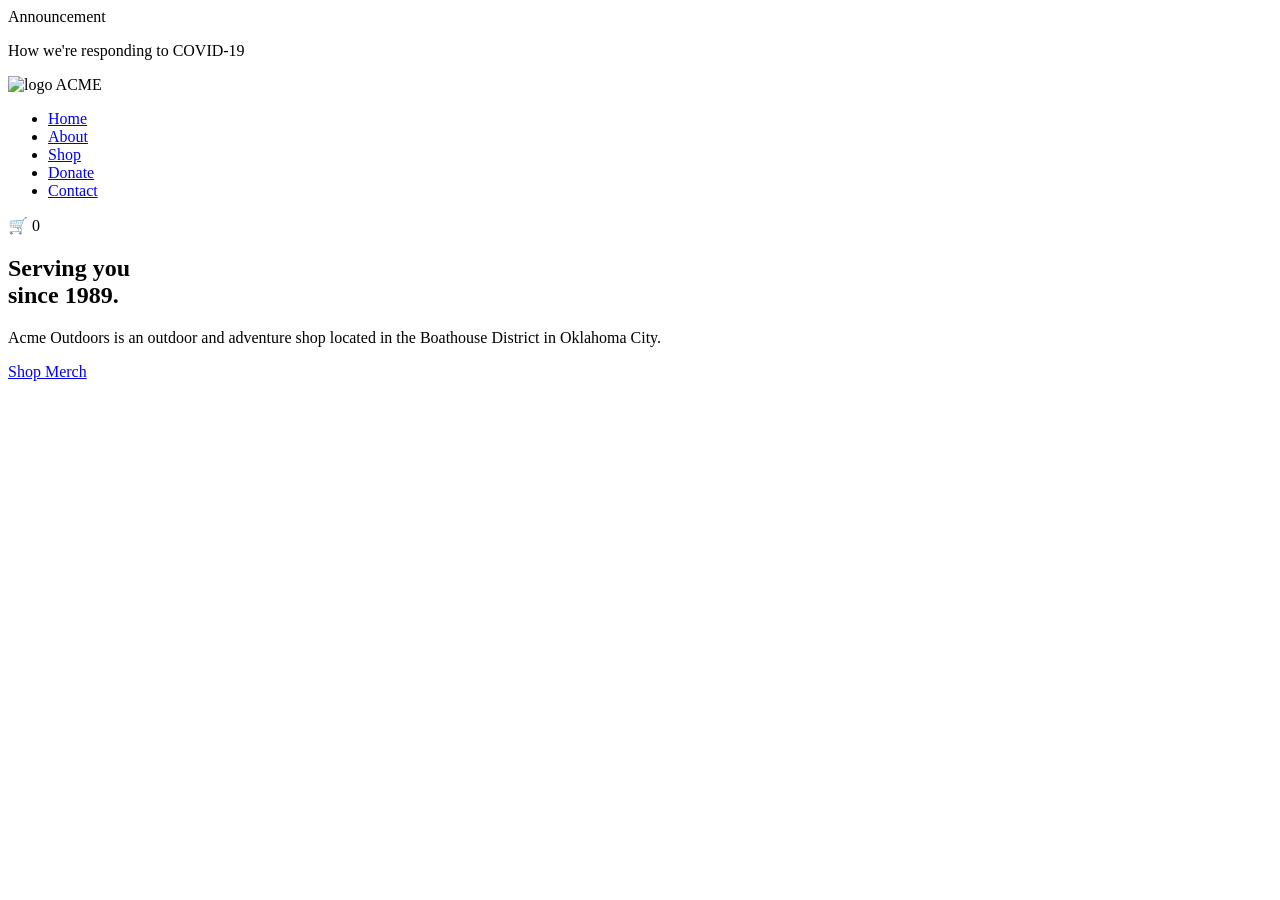
==== index.html @ 32c7735b "Add files via upload" ====
<!DOCTYPE html>
<html lang="en">
<head>
<meta charset="UTF-8">
<meta name="viewport" content="width=device-width, initial-scale=1.0">
<title>Biznus Template</title>
<link rel="stylesheet" href="style.css">
</head>

<body>

<!-- Announcement -->
<div class="announcement">
    <span class="badge">Announcement</span>
    <p>How we're responding to COVID-19</p>
</div>

<!-- Header -->
<header>

<div class="logo">
    <img src="logo.svg.png" alt="logo">
    <span>ACME</span>
</div>

<nav>
<ul>
<li><a href="#">Home</a></li>
<li><a href="#">About</a></li>
<li><a href="#">Shop</a></li>
<li><a href="#">Donate</a></li>
<li><a href="#">Contact</a></li>
</ul>
</nav>

<div class="cart">
🛒
<span class="cart-count">0</span>
</div>

</header>


<!-- Hero Section -->

<section class="hero">

<div class="hero-content">

<h1>
Serving you <br>
since <strong>1989.</strong>
</h1>

<p>
Acme Outdoors is an outdoor and adventure shop located in the Boathouse District in Oklahoma City.
</p>

<a href="#" class="btn">Shop Merch</a>

</div>

</section>

</body>
</html>
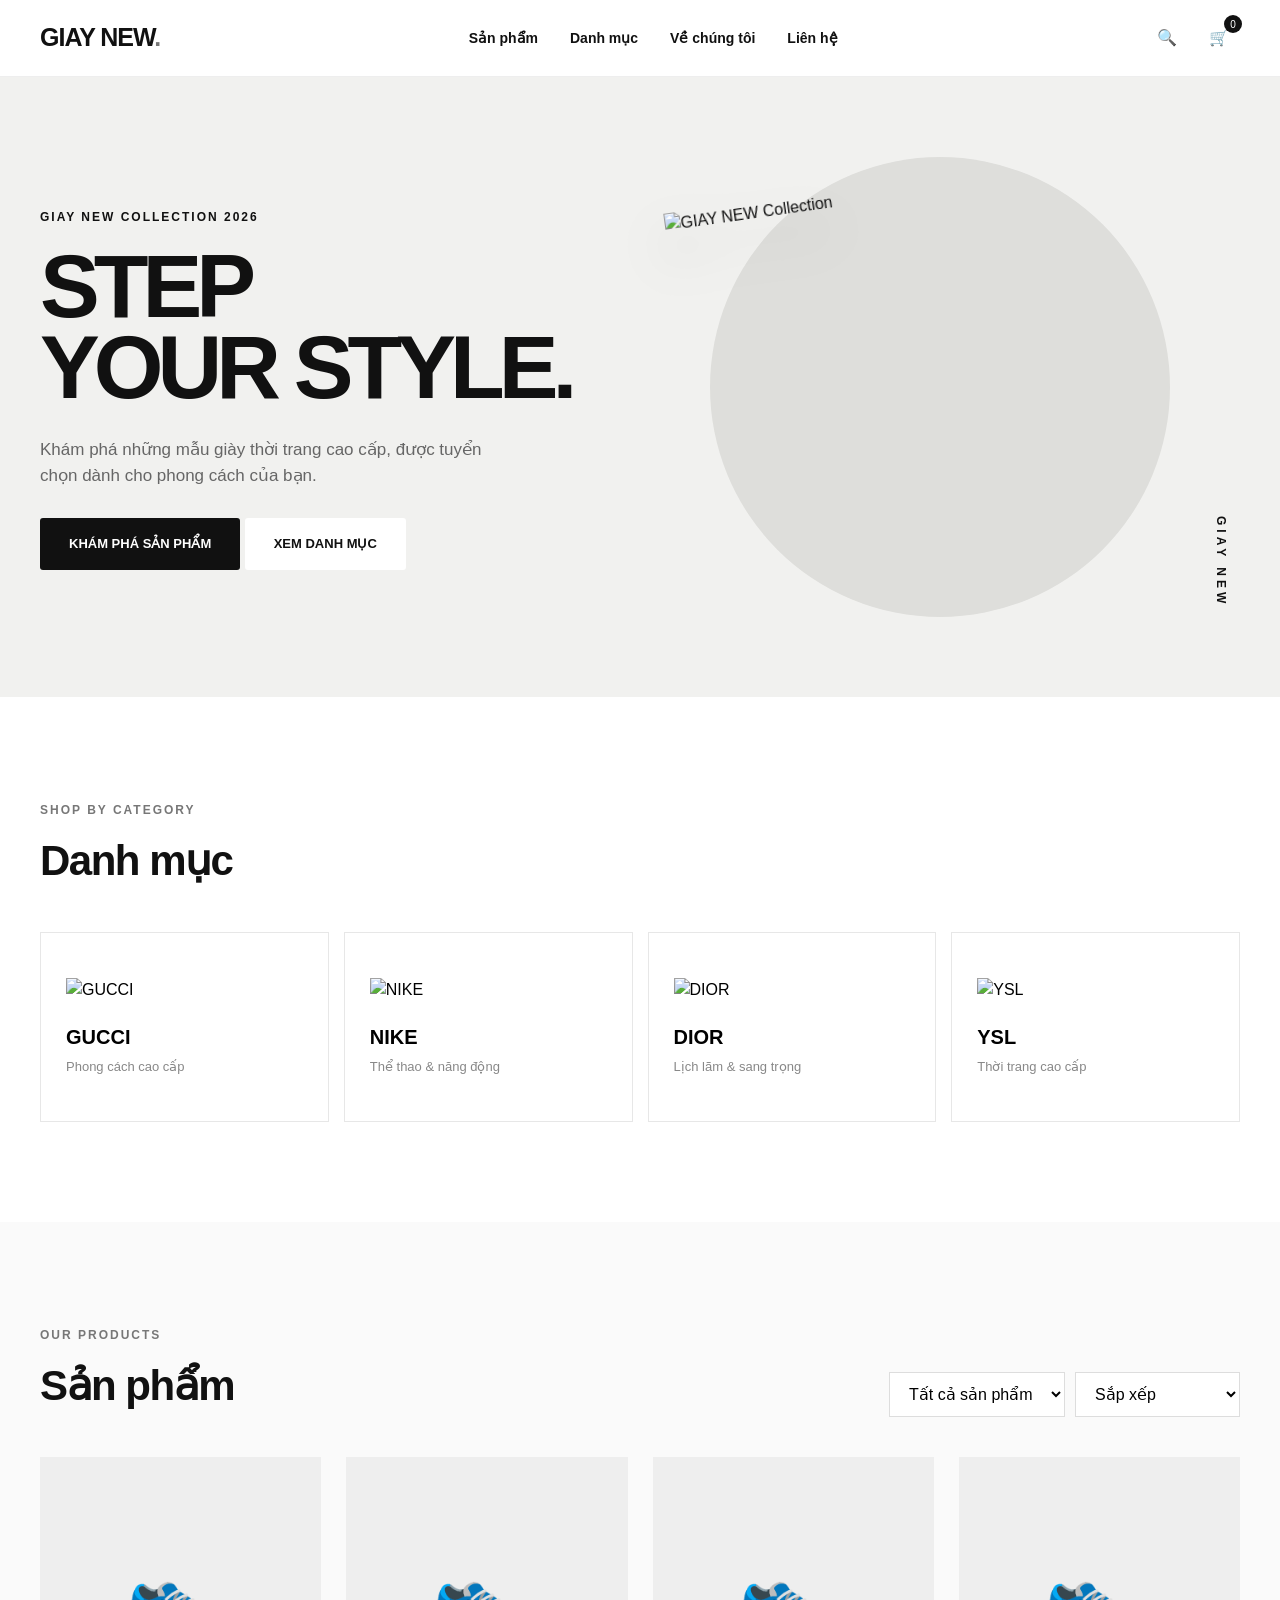
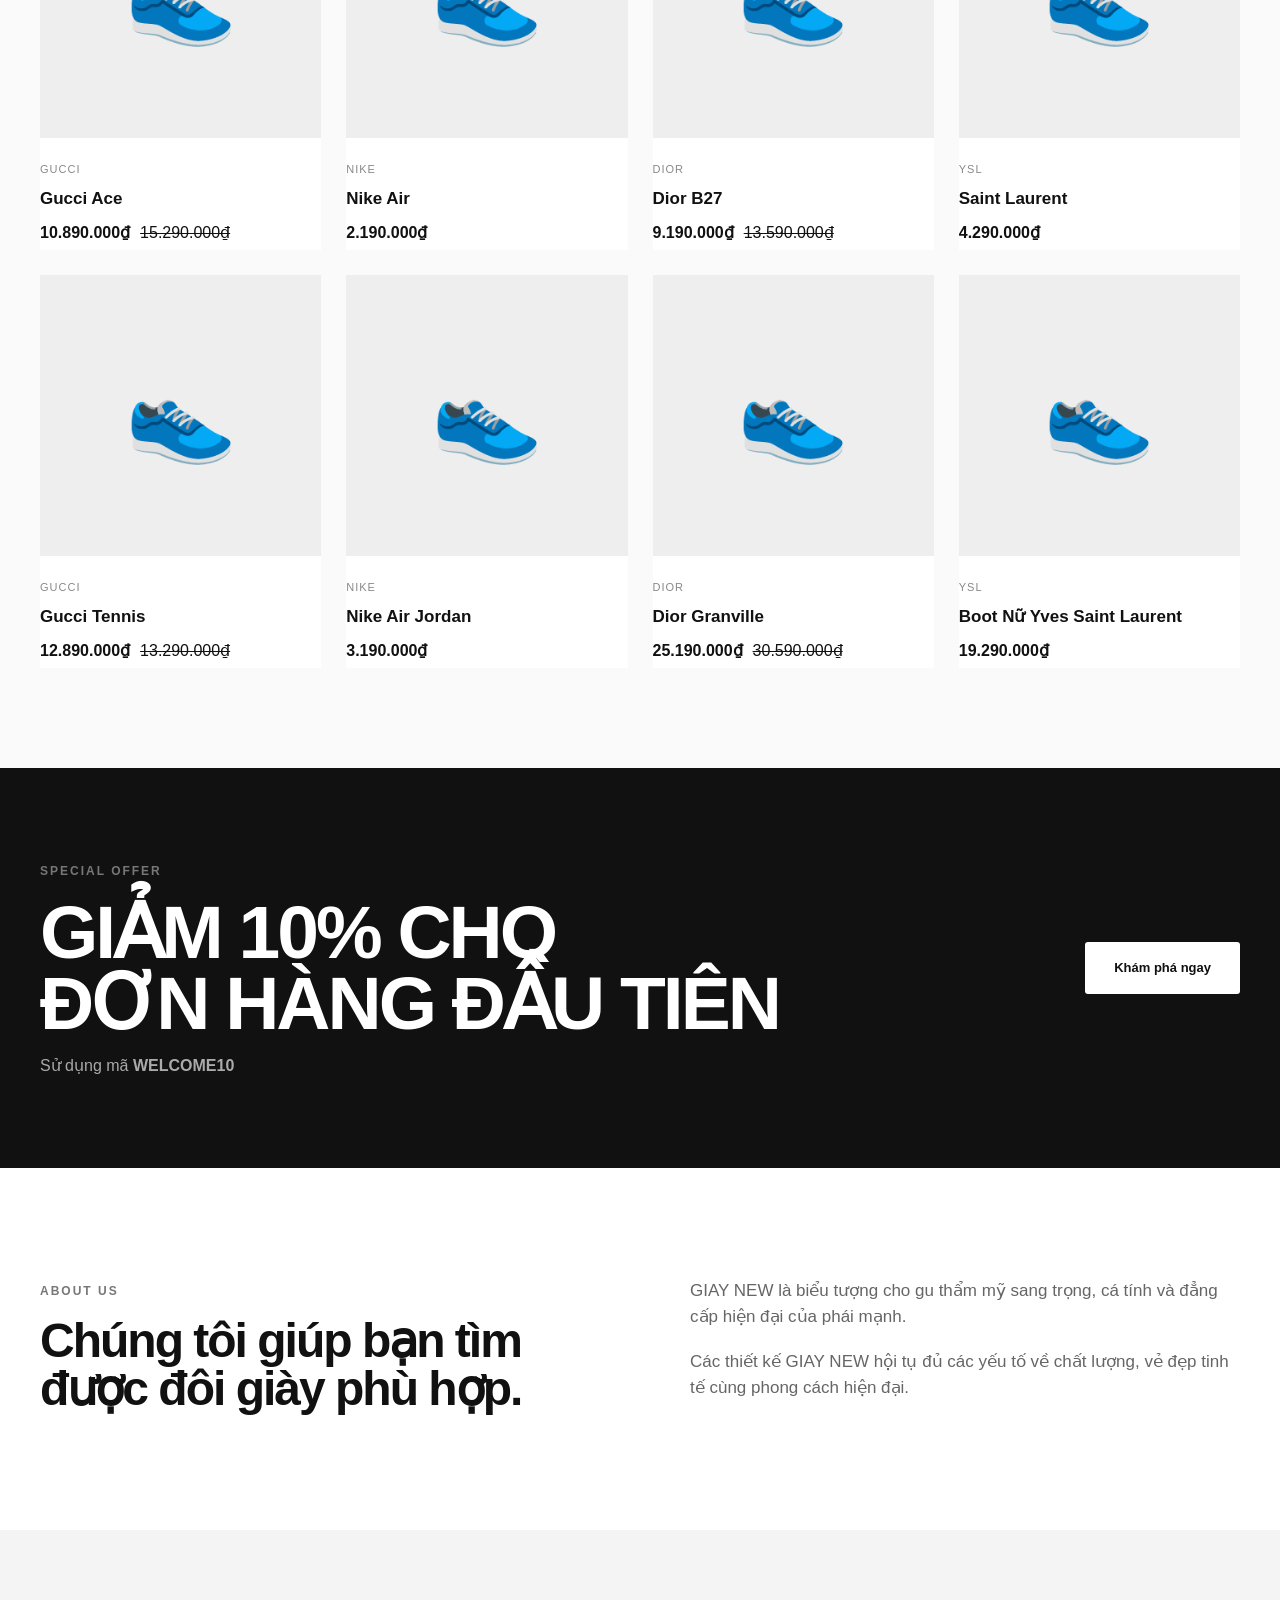
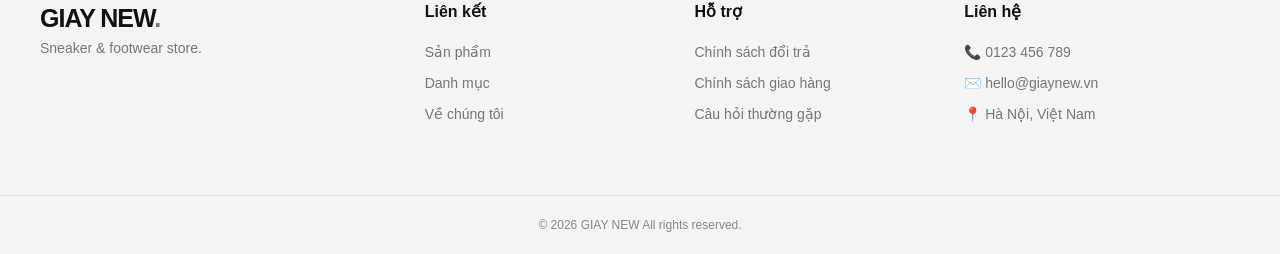
==== commit 25b7d97c: "Add files via upload" ====
--- a/index.html
+++ b/index.html
@@ -1,66 +1,564 @@
 <!DOCTYPE html>
-<html lang="en">
+<html lang="vi">
 <head>
-<meta charset="UTF-8">
-<meta name="viewport" content="width=device-width, initial-scale=1.0">
-<title>Biznus Template</title>
-<link rel="stylesheet" href="style.css">
+  <meta charset="UTF-8">
+  <meta name="viewport" content="width=device-width, initial-scale=1.0">
+
+  <title>GIAY NEW - Giày chính hãng</title>
+
+  <meta
+    name="description"
+    content="GIAY NEW - Cửa hàng giày thể thao, sneaker và thời trang."
+  >
+
+  <link rel="stylesheet" href="style.css">
 </head>
 
 <body>
 
-<!-- Announcement -->
-<div class="announcement">
-    <span class="badge">Announcement</span>
-    <p>How we're responding to COVID-19</p>
-</div>
-
-<!-- Header -->
-<header>
-
-<div class="logo">
-    <img src="logo.svg.png" alt="logo">
-    <span>ACME</span>
-</div>
-
-<nav>
-<ul>
-<li><a href="#">Home</a></li>
-<li><a href="#">About</a></li>
-<li><a href="#">Shop</a></li>
-<li><a href="#">Donate</a></li>
-<li><a href="#">Contact</a></li>
-</ul>
-</nav>
-
-<div class="cart">
-🛒
-<span class="cart-count">0</span>
-</div>
-
-</header>
-
-
-<!-- Hero Section -->
-
+  <!-- ================= HEADER ================= -->
+  <header class="header">
+    <div class="container header-inner">
+
+      <a href="#" class="logo" onclick="goHome()">
+        GIAY NEW<span>.</span>
+      </a>
+
+      <nav class="nav">
+        <a href="#products">Sản phẩm</a>
+        <a href="#categories">Danh mục</a>
+        <a href="#about">Về chúng tôi</a>
+        <a href="#contact">Liên hệ</a>
+      </nav>
+
+      <div class="header-actions">
+
+        <button
+          class="icon-btn"
+          id="searchBtn"
+          aria-label="Tìm kiếm"
+        >
+          🔍
+        </button>
+
+        <button class="cart-btn" id="cartBtn">
+          🛒
+          <span id="cartCount">0</span>
+        </button>
+
+      </div>
+
+    </div>
+  </header>
+
+
+  <!-- ================= SEARCH ================= -->
+  <div class="search-box" id="searchBox">
+
+    <div class="container search-inner">
+
+      <input
+        type="text"
+        id="searchInput"
+        placeholder="Tìm tên giày..."
+        autocomplete="off"
+      >
+
+      <button id="closeSearch">✕</button>
+
+    </div>
+
+  </div>
+
+
+  <!-- ================= HERO ================= -->
 <section class="hero">
-
-<div class="hero-content">
-
-<h1>
-Serving you <br>
-since <strong>1989.</strong>
-</h1>
-
-<p>
-Acme Outdoors is an outdoor and adventure shop located in the Boathouse District in Oklahoma City.
-</p>
-
-<a href="#" class="btn">Shop Merch</a>
-
-</div>
-
+  <div class="container hero-inner">
+
+    <div class="hero-content">
+
+      <span class="hero-label">
+        GIAY NEW COLLECTION 2026
+      </span>
+
+      <h1>
+        STEP<br>
+        <strong>YOUR STYLE.</strong>
+      </h1>
+
+      <p>
+        Khám phá những mẫu giày thời trang cao cấp,
+        được tuyển chọn dành cho phong cách của bạn.
+      </p>
+
+      <div class="hero-buttons">
+        <a href="#products" class="btn btn-dark">
+          KHÁM PHÁ SẢN PHẨM
+        </a>
+
+        <a href="#categories" class="btn btn-light">
+          XEM DANH MỤC
+        </a>
+      </div>
+
+    </div>
+
+
+    <div class="hero-shoe">
+
+      <div class="hero-circle"></div>
+
+      <img
+        class="hero-product-image"
+        src="assets/images/ảnh all.jpg"
+        alt="GIAY NEW Collection"
+      >
+
+      <div class="hero-brand">
+        GIAY NEW
+      </div>
+
+    </div>
+
+  </div>
 </section>
+
+
+  <!-- ================= CATEGORIES ================= -->
+  <section class="categories" id="categories">
+
+    <div class="container">
+
+      <div class="section-heading">
+
+        <div>
+          <span class="section-label">
+            SHOP BY CATEGORY
+          </span>
+
+          <h2>Danh mục</h2>
+        </div>
+
+      </div>
+
+
+      <div class="category-grid">
+
+        <!-- GUCCI -->
+        <button
+          class="category-card"
+          onclick="filterCategory('GUCCI')"
+        >
+        <img src="assets/images/gucci-ace.webp" alt="GUCCI">
+          <h3>GUCCI</h3>
+          <p>Phong cách cao cấp</p>
+        </button>
+
+
+        <!-- NIKE -->
+        <button
+          class="category-card"
+          onclick="filterCategory('NIKE')"
+        >
+        <img src="assets/images/nike.webp" alt="NIKE">
+          <h3>NIKE</h3>
+          <p>Thể thao & năng động</p>
+        </button>
+
+
+        <!-- DIOR -->
+        <button
+          class="category-card"
+          onclick="filterCategory('Dior')"
+        >
+          <img src="assets/images/dior.webp" alt="DIOR">
+          <h3>DIOR</h3>
+          <p>Lịch lãm & sang trọng</p>
+        </button>
+
+
+        <!-- YSL -->
+        <button
+          class="category-card"
+          onclick="filterCategory('YSL')"
+        >
+          <img src="assets/images/ysl.webp" alt="YSL">
+          <h3>YSL</h3>
+          <p>Thời trang cao cấp</p>
+        </button>
+
+      </div>
+
+    </div>
+
+  </section>
+
+
+  <!-- ================= PRODUCTS ================= -->
+  <section
+    class="products-section"
+    id="products"
+  >
+
+    <div class="container">
+
+      <div class="section-heading">
+
+        <div>
+
+          <span class="section-label">
+            OUR PRODUCTS
+          </span>
+
+          <h2>Sản phẩm</h2>
+
+        </div>
+
+
+        <div class="product-controls">
+
+          <!-- CATEGORY FILTER -->
+          <select
+            id="categoryFilter"
+            onchange="applyFilters()"
+          >
+
+            <option value="all">
+              Tất cả sản phẩm
+            </option>
+
+            <option value="GUCCI">
+              GUCCI
+            </option>
+
+            <option value="NIKE">
+              NIKE
+            </option>
+
+            <option value="Dior">
+              DIOR
+            </option>
+
+            <option value="YSL">
+              YSL
+            </option>
+
+          </select>
+
+
+          <!-- SORT -->
+          <select
+            id="sortSelect"
+            onchange="applyFilters()"
+          >
+
+            <option value="default">
+              Sắp xếp
+            </option>
+
+            <option value="price-low">
+              Giá thấp → cao
+            </option>
+
+            <option value="price-high">
+              Giá cao → thấp
+            </option>
+
+            <option value="name">
+              Tên A → Z
+            </option>
+
+          </select>
+
+        </div>
+
+      </div>
+
+
+      <!-- PRODUCT LIST -->
+      <div
+        id="productGrid"
+        class="product-grid"
+      ></div>
+
+
+      <!-- EMPTY -->
+      <div
+        id="emptyProducts"
+        class="empty-products"
+      >
+        Không tìm thấy sản phẩm.
+      </div>
+
+    </div>
+
+  </section>
+
+
+  <!-- ================= PROMO ================= -->
+  <section class="promo">
+
+    <div class="container promo-inner">
+
+      <div>
+
+        <span class="section-label">
+          SPECIAL OFFER
+        </span>
+
+        <h2>
+          GIẢM 10% CHO<br>
+          ĐƠN HÀNG ĐẦU TIÊN
+        </h2>
+
+        <p>
+          Sử dụng mã <strong>WELCOME10</strong>
+        </p>
+
+      </div>
+
+      <a
+        href="#products"
+        class="btn btn-light"
+      >
+        Khám phá ngay
+      </a>
+
+    </div>
+
+  </section>
+
+
+  <!-- ================= ABOUT ================= -->
+  <section
+    class="about"
+    id="about"
+  >
+
+    <div class="container about-grid">
+
+      <div>
+
+        <span class="section-label">
+          ABOUT US
+        </span>
+
+        <h2>
+          Chúng tôi giúp bạn
+          tìm được đôi giày phù hợp.
+        </h2>
+
+      </div>
+
+
+      <div>
+
+        <p>
+          GIAY NEW là biểu tượng cho gu thẩm mỹ
+          sang trọng, cá tính và đẳng cấp hiện đại
+          của phái mạnh.
+        </p>
+
+        <p>
+          Các thiết kế GIAY NEW hội tụ đủ các yếu tố
+          về chất lượng, vẻ đẹp tinh tế cùng phong cách
+          hiện đại.
+        </p>
+
+      </div>
+
+    </div>
+
+  </section>
+
+
+  <!-- ================= FOOTER ================= -->
+  <footer
+    class="footer"
+    id="contact"
+  >
+
+    <div class="container footer-grid">
+
+      <div>
+
+        <div class="footer-logo">
+          GIAY NEW<span>.</span>
+        </div>
+
+        <p>
+          Sneaker & footwear store.
+        </p>
+
+      </div>
+
+
+      <div>
+
+        <h4>Liên kết</h4>
+
+        <a href="#products">
+          Sản phẩm
+        </a>
+
+        <a href="#categories">
+          Danh mục
+        </a>
+
+        <a href="#about">
+          Về chúng tôi
+        </a>
+
+      </div>
+
+
+      <div>
+
+        <h4>Hỗ trợ</h4>
+
+        <a href="#">
+          Chính sách đổi trả
+        </a>
+
+        <a href="#">
+          Chính sách giao hàng
+        </a>
+
+        <a href="#">
+          Câu hỏi thường gặp
+        </a>
+
+      </div>
+
+
+      <div>
+
+        <h4>Liên hệ</h4>
+
+        <p>
+          📞 0123 456 789
+        </p>
+
+        <p>
+          ✉️ hello@giaynew.vn
+        </p>
+
+        <p>
+          📍 Hà Nội, Việt Nam
+        </p>
+
+      </div>
+
+    </div>
+
+
+    <div class="footer-bottom">
+      © 2026 GIAY NEW All rights reserved.
+    </div>
+
+  </footer>
+
+
+  <!-- ================= PRODUCT MODAL ================= -->
+  <div
+    class="modal"
+    id="productModal"
+  >
+
+    <div
+      class="modal-overlay"
+      onclick="closeProductModal()"
+    ></div>
+
+
+    <div class="modal-content">
+
+      <button
+        class="modal-close"
+        onclick="closeProductModal()"
+      >
+        ✕
+      </button>
+
+      <div id="productDetail"></div>
+
+    </div>
+
+  </div>
+
+
+  <!-- ================= CART ================= -->
+  <div
+    class="cart-overlay"
+    id="cartOverlay"
+  ></div>
+
+
+  <aside
+    class="cart-drawer"
+    id="cartDrawer"
+  >
+
+    <div class="cart-header">
+
+      <h2>Giỏ hàng</h2>
+
+      <button id="closeCart">
+        ✕
+      </button>
+
+    </div>
+
+
+    <div
+      id="cartItems"
+      class="cart-items"
+    ></div>
+
+
+    <div
+      class="cart-empty"
+      id="cartEmpty"
+    >
+
+      <span>🛒</span>
+
+      <p>
+        Giỏ hàng đang trống.
+      </p>
+
+    </div>
+
+
+    <div class="cart-footer">
+
+      <div class="cart-total">
+
+        <span>
+          Tạm tính
+        </span>
+
+        <strong id="cartTotal">
+          0₫
+        </strong>
+
+      </div>
+
+
+      <button
+        class="btn btn-dark checkout-btn"
+        onclick="checkout()"
+      >
+        Thanh toán
+      </button>
+
+    </div>
+
+  </aside>
+
+
+  <!-- ================= JAVASCRIPT ================= -->
+  <script src="app.js"></script>
 
 </body>
 </html>
--- a/style.css
+++ b/style.css
@@ -0,0 +1,1374 @@
+/* =====================================================
+   RESET
+===================================================== */
+
+* {
+  margin: 0;
+  padding: 0;
+  box-sizing: border-box;
+}
+
+html {
+  scroll-behavior: smooth;
+}
+
+body {
+  font-family:
+    Arial,
+    Helvetica,
+    sans-serif;
+
+  background: #fff;
+  color: #111;
+  line-height: 1.5;
+}
+
+button,
+input,
+select {
+  font: inherit;
+}
+
+button {
+  cursor: pointer;
+}
+
+a {
+  color: inherit;
+  text-decoration: none;
+}
+
+img {
+  max-width: 100%;
+}
+
+
+/* =====================================================
+   GLOBAL
+===================================================== */
+
+.container {
+  width: min(1200px, calc(100% - 40px));
+  margin: auto;
+}
+
+.section-label {
+  font-size: 12px;
+  font-weight: 700;
+  letter-spacing: 2px;
+  color: #777;
+}
+
+.section-heading {
+  display: flex;
+  justify-content: space-between;
+  align-items: end;
+  gap: 20px;
+  margin-bottom: 40px;
+}
+
+.section-heading h2 {
+  margin-top: 8px;
+  font-size: 42px;
+  letter-spacing: -1.5px;
+}
+
+
+/* =====================================================
+   HEADER
+===================================================== */
+
+.header {
+  position: sticky;
+  top: 0;
+  z-index: 1000;
+
+  background: rgba(255,255,255,.95);
+  backdrop-filter: blur(10px);
+
+  border-bottom: 1px solid #eee;
+}
+
+.header-inner {
+  height: 76px;
+
+  display: flex;
+  align-items: center;
+  justify-content: space-between;
+  gap: 30px;
+}
+
+.logo,
+.footer-logo {
+  font-size: 25px;
+  font-weight: 900;
+  letter-spacing: -1px;
+}
+
+.logo span,
+.footer-logo span {
+  color: #777;
+}
+
+.nav {
+  display: flex;
+  align-items: center;
+  gap: 32px;
+}
+
+.nav a {
+  font-size: 14px;
+  font-weight: 600;
+  transition: .2s;
+}
+
+.nav a:hover {
+  opacity: .5;
+}
+
+.header-actions {
+  display: flex;
+  align-items: center;
+  gap: 10px;
+}
+
+.icon-btn,
+.cart-btn,
+#closeSearch,
+#closeCart {
+  border: 0;
+  background: transparent;
+}
+
+.icon-btn,
+.cart-btn {
+  width: 42px;
+  height: 42px;
+
+  display: grid;
+  place-items: center;
+
+  border-radius: 50%;
+}
+
+.icon-btn:hover,
+.cart-btn:hover {
+  background: #f3f3f3;
+}
+
+.cart-btn {
+  position: relative;
+}
+
+#cartCount {
+  position: absolute;
+
+  top: -2px;
+  right: -2px;
+
+  min-width: 18px;
+  height: 18px;
+
+  padding: 0 4px;
+
+  border-radius: 20px;
+
+  background: #111;
+  color: #fff;
+
+  font-size: 10px;
+
+  display: grid;
+  place-items: center;
+}
+
+
+/* =====================================================
+   SEARCH
+===================================================== */
+
+.search-box {
+  display: none;
+
+  position: fixed;
+  top: 76px;
+  left: 0;
+  right: 0;
+
+  z-index: 900;
+
+  background: #fff;
+
+  border-bottom: 1px solid #eee;
+}
+
+.search-box.active {
+  display: block;
+}
+
+.search-inner {
+  display: flex;
+  align-items: center;
+  gap: 15px;
+
+  padding: 20px 0;
+}
+
+.search-inner input {
+  width: 100%;
+
+  border: 0;
+  outline: 0;
+
+  font-size: 20px;
+}
+
+#closeSearch {
+  font-size: 20px;
+}
+
+
+/* =====================================================
+   HERO
+===================================================== */
+
+.hero {
+  min-height: 620px;
+  background: #f1f1ef;
+
+  overflow: hidden;
+}
+
+.hero-inner {
+  min-height: 620px;
+
+  display: grid;
+  grid-template-columns: 1fr 1fr;
+
+  align-items: center;
+}
+
+.hero-label {
+  display: inline-block;
+
+  font-size: 12px;
+  font-weight: 700;
+  letter-spacing: 2px;
+
+  margin-bottom: 20px;
+}
+
+.hero h1 {
+  font-size: clamp(55px, 7vw, 100px);
+  line-height: .9;
+  letter-spacing: -6px;
+}
+
+.hero h1 strong {
+  font-weight: 900;
+}
+
+.hero-content p {
+  max-width: 470px;
+
+  margin: 30px 0;
+
+  color: #666;
+  font-size: 17px;
+}
+
+.hero-shoe {
+  position: relative;
+
+  height: 100%;
+
+  display: grid;
+  place-items: center;
+}
+
+.hero-circle {
+  width: 430px;
+  height: 430px;
+
+  border-radius: 50%;
+
+  background: #ddd;
+}
+
+/* =====================================================
+   HERO PRODUCT IMAGE
+===================================================== */
+
+.hero-shoe {
+  position: relative;
+  min-height: 620px;
+
+  display: flex;
+  align-items: center;
+  justify-content: center;
+}
+
+.hero-circle {
+  width: 460px;
+  height: 460px;
+
+  border-radius: 50%;
+
+  background: #dededb;
+
+  position: absolute;
+}
+
+.hero-product-image {
+  position: relative;
+  z-index: 2;
+
+  width: 90%;
+  max-width: 500px;
+  height: 420px;
+
+  object-fit: contain;
+  object-position: center;
+
+  transform: rotate(-8deg);
+
+  filter: drop-shadow(
+    0 25px 25px rgba(0, 0, 0, 0.18)
+  );
+
+  transition: transform 0.5s ease;
+}
+
+.hero-shoe:hover .hero-product-image {
+  transform: rotate(-5deg) scale(1.05);
+}
+
+.hero-brand {
+  position: absolute;
+
+  right: 10px;
+  bottom: 90px;
+
+  z-index: 3;
+
+  font-size: 12px;
+  font-weight: 800;
+  letter-spacing: 4px;
+
+  writing-mode: vertical-rl;
+}
+
+
+/* =====================================================
+   BUTTON
+===================================================== */
+
+.btn {
+  display: inline-flex;
+
+  justify-content: center;
+  align-items: center;
+
+  min-height: 52px;
+
+  padding: 0 28px;
+
+  border-radius: 3px;
+
+  border: 1px solid transparent;
+
+  font-size: 13px;
+  font-weight: 700;
+
+  transition: .2s;
+}
+
+.btn-dark {
+  background: #111;
+  color: #fff;
+}
+
+.btn-dark:hover {
+  background: #333;
+  transform: translateY(-2px);
+}
+
+.btn-light {
+  background: #fff;
+  color: #111;
+}
+
+.btn-light:hover {
+  transform: translateY(-2px);
+}
+
+
+/* =====================================================
+   CATEGORIES
+===================================================== */
+
+.categories {
+  padding: 100px 0;
+}
+
+.category-grid {
+  display: grid;
+
+  grid-template-columns:
+    repeat(4, 1fr);
+
+  gap: 15px;
+}
+
+.category-card {
+  min-height: 190px;
+
+  padding: 25px;
+
+  text-align: left;
+
+  border: 1px solid #e7e7e7;
+  background: #fff;
+
+  transition: .25s;
+}
+
+.category-card:hover {
+  background: #111;
+  color: #fff;
+  transform: translateY(-5px);
+}
+
+.category-card span {
+  font-size: 42px;
+}
+
+.category-card h3 {
+  margin-top: 20px;
+  font-size: 20px;
+}
+
+.category-card p {
+  margin-top: 5px;
+  color: #888;
+  font-size: 13px;
+}
+
+.category-card:hover p {
+  color: #ccc;
+}
+
+
+/* =====================================================
+   PRODUCTS
+===================================================== */
+
+.products-section {
+  padding: 100px 0;
+  background: #fafafa;
+}
+
+.product-controls {
+  display: flex;
+  gap: 10px;
+}
+
+.product-controls select {
+  height: 45px;
+
+  padding: 0 15px;
+
+  border: 1px solid #ddd;
+  background: #fff;
+
+  outline: none;
+}
+
+.product-grid {
+  display: grid;
+
+  grid-template-columns:
+    repeat(4, 1fr);
+
+  gap: 25px;
+}
+
+.product-card {
+  background: #fff;
+
+  cursor: pointer;
+
+  transition: .25s;
+}
+
+.product-card:hover {
+  transform: translateY(-5px);
+}
+
+.product-image {
+  position: relative;
+
+  aspect-ratio: 1 / 1;
+
+  overflow: hidden;
+
+  background: #eee;
+}
+
+.product-image img {
+  width: 100%;
+  height: 100%;
+
+  object-fit: cover;
+
+  display: block;
+
+  transition: transform .4s;
+}
+
+.product-card:hover .product-image img {
+  transform: scale(1.05);
+}
+
+.product-placeholder {
+  width: 100%;
+  height: 100%;
+
+  display: grid;
+  place-items: center;
+
+  font-size: 90px;
+}
+
+.badge {
+  position: absolute;
+
+  top: 15px;
+  left: 15px;
+
+  padding: 6px 10px;
+
+  background: #111;
+  color: #fff;
+
+  font-size: 10px;
+  font-weight: 700;
+  letter-spacing: .5px;
+}
+
+.product-info {
+  padding: 18px 0 5px;
+}
+
+.product-category {
+  color: #888;
+
+  font-size: 11px;
+  text-transform: uppercase;
+  letter-spacing: 1px;
+}
+
+.product-name {
+  margin-top: 6px;
+
+  font-size: 17px;
+  font-weight: 700;
+}
+
+.product-price {
+  margin-top: 9px;
+
+  display: flex;
+  gap: 10px;
+  align-items: center;
+}
+
+.price {
+  font-size: 16px;
+  font-weight: 700;
+}
+
+.old-price {
+  color: #999;
+  text-decoration: line-through;
+  font-size: 13px;
+}
+
+.empty-products {
+  display: none;
+
+  text-align: center;
+
+  padding: 80px 0;
+
+  color: #777;
+}
+
+
+/* =====================================================
+   PROMO
+===================================================== */
+
+.promo {
+  background: #111;
+  color: #fff;
+
+  padding: 90px 0;
+}
+
+.promo-inner {
+  display: flex;
+  justify-content: space-between;
+  align-items: center;
+  gap: 40px;
+}
+
+.promo h2 {
+  margin: 15px 0;
+
+  font-size: clamp(40px, 6vw, 75px);
+
+  line-height: .95;
+  letter-spacing: -3px;
+}
+
+.promo p {
+  color: #aaa;
+}
+
+
+/* =====================================================
+   ABOUT
+===================================================== */
+
+.about {
+  padding: 110px 0;
+}
+
+.about-grid {
+  display: grid;
+  grid-template-columns: 1fr 1fr;
+
+  gap: 100px;
+}
+
+.about h2 {
+  margin-top: 15px;
+
+  font-size: 48px;
+  line-height: 1;
+  letter-spacing: -2px;
+}
+
+.about p {
+  margin-bottom: 20px;
+
+  color: #666;
+
+  font-size: 17px;
+}
+
+
+/* =====================================================
+   FOOTER
+===================================================== */
+
+.footer {
+  background: #f4f4f4;
+
+  padding: 70px 0 0;
+}
+
+.footer-grid {
+  display: grid;
+
+  grid-template-columns:
+    1.5fr 1fr 1fr 1.2fr;
+
+  gap: 40px;
+}
+
+.footer-grid h4 {
+  margin-bottom: 18px;
+}
+
+.footer-grid a,
+.footer-grid p {
+  display: block;
+
+  margin-bottom: 10px;
+
+  color: #777;
+
+  font-size: 14px;
+}
+
+.footer-bottom {
+  margin-top: 60px;
+
+  padding: 20px;
+
+  text-align: center;
+
+  border-top: 1px solid #ddd;
+
+  color: #888;
+
+  font-size: 12px;
+}
+
+
+/* =====================================================
+   MODAL
+===================================================== */
+
+.modal {
+  display: none;
+
+  position: fixed;
+
+  inset: 0;
+
+  z-index: 2000;
+
+  align-items: center;
+  justify-content: center;
+
+  padding: 20px;
+}
+
+.modal.active {
+  display: flex;
+}
+
+.modal-overlay {
+  position: absolute;
+
+  inset: 0;
+
+  background: rgba(0,0,0,.6);
+}
+
+.modal-content {
+  position: relative;
+
+  z-index: 2;
+
+  width: min(900px, 100%);
+
+  max-height: 90vh;
+
+  overflow: auto;
+
+  background: #fff;
+
+  padding: 35px;
+}
+
+.modal-close {
+  position: absolute;
+
+  top: 15px;
+  right: 15px;
+
+  border: 0;
+  background: transparent;
+
+  font-size: 22px;
+}
+
+.product-detail {
+  display: grid;
+
+  grid-template-columns: 1fr 1fr;
+
+  gap: 40px;
+}
+
+.detail-image {
+  aspect-ratio: 1 / 1;
+
+  background: #eee;
+}
+
+.detail-image img {
+  width: 100%;
+  height: 100%;
+
+  object-fit: cover;
+}
+
+.detail-info {
+  padding: 20px 0;
+}
+
+.detail-category {
+  color: #888;
+
+  font-size: 12px;
+
+  text-transform: uppercase;
+
+  letter-spacing: 1px;
+}
+
+.detail-title {
+  margin: 10px 0;
+
+  font-size: 36px;
+
+  line-height: 1;
+}
+
+.detail-price {
+  font-size: 24px;
+
+  font-weight: 700;
+
+  margin: 20px 0;
+}
+
+.detail-description {
+  color: #666;
+
+  margin-bottom: 25px;
+}
+
+.size-title {
+  margin-bottom: 10px;
+
+  font-weight: 700;
+}
+
+.sizes {
+  display: flex;
+
+  flex-wrap: wrap;
+
+  gap: 8px;
+
+  margin-bottom: 25px;
+}
+
+.size-btn {
+  width: 48px;
+  height: 42px;
+
+  border: 1px solid #ddd;
+
+  background: #fff;
+}
+
+.size-btn:hover,
+.size-btn.selected {
+  background: #111;
+  color: #fff;
+
+  border-color: #111;
+}
+
+.size-btn.disabled {
+  color: #bbb;
+
+  background: #f5f5f5;
+
+  cursor: not-allowed;
+
+  text-decoration: line-through;
+}
+
+.stock-info {
+  margin-bottom: 20px;
+
+  font-size: 13px;
+
+  color: #777;
+}
+
+
+/* =====================================================
+   CART
+===================================================== */
+
+.cart-overlay {
+  display: none;
+
+  position: fixed;
+
+  inset: 0;
+
+  z-index: 2500;
+
+  background: rgba(0,0,0,.45);
+}
+
+.cart-overlay.active {
+  display: block;
+}
+
+.cart-drawer {
+  position: fixed;
+
+  top: 0;
+  right: 0;
+
+  z-index: 2600;
+
+  width: min(430px, 100%);
+
+  height: 100vh;
+
+  background: #fff;
+
+  transform: translateX(100%);
+
+  transition: transform .3s;
+
+  display: flex;
+
+  flex-direction: column;
+}
+
+.cart-drawer.active {
+  transform: translateX(0);
+}
+
+.cart-header {
+  height: 75px;
+
+  padding: 0 25px;
+
+  display: flex;
+
+  align-items: center;
+
+  justify-content: space-between;
+
+  border-bottom: 1px solid #eee;
+}
+
+.cart-header button {
+  border: 0;
+  background: transparent;
+
+  font-size: 20px;
+}
+
+.cart-items {
+  flex: 1;
+
+  overflow-y: auto;
+
+  padding: 20px;
+}
+
+.cart-item {
+  display: grid;
+
+  grid-template-columns: 80px 1fr;
+
+  gap: 15px;
+
+  padding: 15px 0;
+
+  border-bottom: 1px solid #eee;
+}
+
+.cart-item-image {
+  width: 80px;
+  height: 80px;
+
+  background: #eee;
+}
+
+.cart-item-image img {
+  width: 100%;
+  height: 100%;
+
+  object-fit: cover;
+}
+
+.cart-item-name {
+  font-weight: 700;
+
+  font-size: 14px;
+}
+
+.cart-item-size {
+  color: #777;
+
+  font-size: 12px;
+
+  margin-top: 4px;
+}
+
+.cart-item-price {
+  margin-top: 6px;
+
+  font-weight: 700;
+
+  font-size: 13px;
+}
+
+.cart-controls {
+  display: flex;
+
+  align-items: center;
+
+  gap: 8px;
+
+  margin-top: 10px;
+}
+
+.qty-btn {
+  width: 27px;
+  height: 27px;
+
+  border: 1px solid #ddd;
+
+  background: #fff;
+}
+
+.remove-btn {
+  margin-left: auto;
+
+  border: 0;
+
+  background: transparent;
+
+  color: #999;
+
+  font-size: 12px;
+}
+
+.cart-empty {
+  display: none;
+
+  flex: 1;
+
+  align-items: center;
+
+  justify-content: center;
+
+  flex-direction: column;
+
+  color: #888;
+}
+
+.cart-empty span {
+  font-size: 50px;
+  margin-bottom: 10px;
+}
+
+.cart-footer {
+  padding: 20px;
+
+  border-top: 1px solid #eee;
+}
+
+.cart-total {
+  display: flex;
+
+  justify-content: space-between;
+
+  margin-bottom: 15px;
+}
+
+.checkout-btn {
+  width: 100%;
+}
+
+
+/* =====================================================
+   MOBILE MENU
+===================================================== */
+
+.mobile-menu-btn {
+  display: none;
+
+  width: 42px;
+  height: 42px;
+
+  border: 0;
+  border-radius: 50%;
+
+  background: transparent;
+
+  font-size: 22px;
+  line-height: 1;
+}
+
+.mobile-menu-btn:hover {
+  background: #f3f3f3;
+}
+
+@media (max-width: 900px) {
+
+  .header-inner {
+    position: relative;
+  }
+
+  .mobile-menu-btn {
+    display: grid;
+    place-items: center;
+  }
+
+  .header-actions {
+    margin-left: auto;
+  }
+
+  .nav {
+    display: none;
+
+    position: absolute;
+
+    top: 76px;
+    left: 0;
+    right: 0;
+
+    z-index: 1100;
+
+    flex-direction: column;
+    align-items: stretch;
+
+    gap: 0;
+
+    padding: 8px 20px 15px;
+
+    background: rgba(255,255,255,.98);
+
+    border-bottom: 1px solid #eee;
+
+    box-shadow: 0 12px 25px rgba(0,0,0,.06);
+  }
+
+  .nav.mobile-open {
+    display: flex;
+  }
+
+  .nav a {
+    padding: 14px 5px;
+
+    border-bottom: 1px solid #eee;
+
+    font-size: 14px;
+  }
+
+  .nav a:last-child {
+    border-bottom: 0;
+  }
+}
+
+@media (max-width: 600px) {
+
+  .nav {
+    top: 65px;
+  }
+
+  .mobile-menu-btn {
+    width: 40px;
+    height: 40px;
+  }
+}
+
+
+/* =====================================================
+   RESPONSIVE
+===================================================== */
+
+@media (max-width: 900px) {
+
+  .nav {
+    display: none;
+  }
+
+  .hero-inner {
+    grid-template-columns: 1fr;
+  }
+
+  .hero {
+    min-height: auto;
+  }
+
+  .hero-inner {
+    min-height: 650px;
+  }
+
+  .hero-shoe {
+    display: none;
+  }
+
+  .category-grid {
+    grid-template-columns: repeat(2, 1fr);
+  }
+
+  .product-grid {
+    grid-template-columns: repeat(2, 1fr);
+  }
+
+  .about-grid {
+    grid-template-columns: 1fr;
+
+    gap: 30px;
+  }
+
+  .footer-grid {
+    grid-template-columns: repeat(2, 1fr);
+  }
+
+}
+
+
+@media (max-width: 600px) {
+
+  .container {
+    width: min(100% - 30px, 1200px);
+  }
+
+  .header-inner {
+    height: 65px;
+  }
+
+  .hero h1 {
+    font-size: 55px;
+    letter-spacing: -3px;
+  }
+
+  .section-heading {
+    align-items: flex-start;
+
+    flex-direction: column;
+  }
+
+  .section-heading h2 {
+    font-size: 35px;
+  }
+
+  .product-controls {
+    width: 100%;
+  }
+
+  .product-controls select {
+    flex: 1;
+
+    min-width: 0;
+  }
+
+  .product-grid {
+    grid-template-columns: repeat(2, 1fr);
+
+    gap: 15px;
+  }
+
+  .product-name {
+    font-size: 14px;
+  }
+
+  .price {
+    font-size: 14px;
+  }
+
+  .old-price {
+    font-size: 11px;
+  }
+
+  .categories,
+  .products-section,
+  .about {
+    padding: 70px 0;
+  }
+
+  .promo-inner {
+    flex-direction: column;
+
+    align-items: flex-start;
+  }
+
+  .promo h2 {
+    font-size: 45px;
+  }
+
+  .footer-grid {
+    grid-template-columns: 1fr;
+  }
+
+  .product-detail {
+    grid-template-columns: 1fr;
+
+    gap: 20px;
+  }
+
+  .modal-content {
+    padding: 20px;
+  }
+
+  .detail-title {
+    font-size: 28px;
+  }
+
+}
+@media (max-width: 900px) {
+
+  .hero-shoe {
+    min-height: 450px;
+  }
+
+  .hero-circle {
+    width: 350px;
+    height: 350px;
+  }
+
+  .hero-product-image {
+    width: 85%;
+    height: 330px;
+  }
+
+  .hero-brand {
+    right: 20px;
+    bottom: 50px;
+  }
+
+}
+
+@media (max-width: 600px) {
+
+  .hero-inner {
+    padding-top: 50px;
+    padding-bottom: 50px;
+  }
+
+  .hero-content {
+    text-align: center;
+  }
+
+  .hero-content p {
+    margin-left: auto;
+    margin-right: auto;
+  }
+
+  .hero-buttons {
+    display: flex;
+    justify-content: center;
+    flex-wrap: wrap;
+    gap: 10px;
+  }
+
+  .hero-shoe {
+    min-height: 350px;
+  }
+
+  .hero-circle {
+    width: 280px;
+    height: 280px;
+  }
+
+  .hero-product-image {
+    width: 90%;
+    height: 270px;
+  }
+
+  .hero-brand {
+    display: none;
+  }
+
+}
